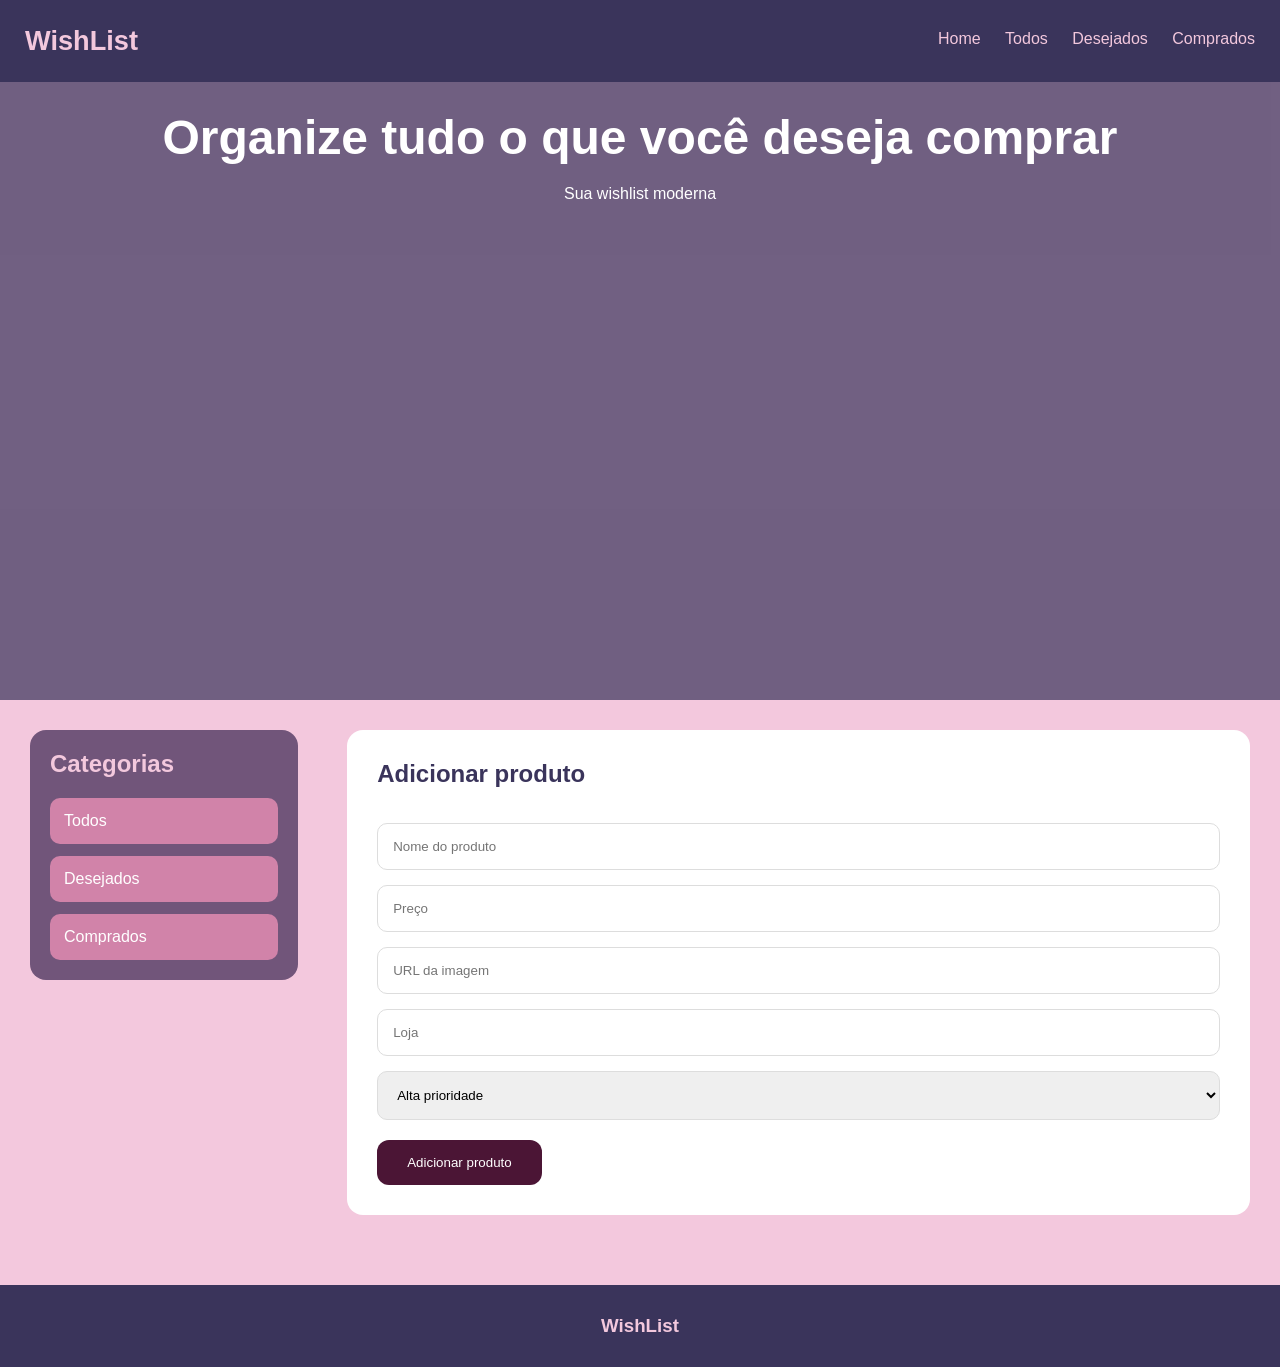
==== index.html @ 1a399465 "subindo projeto" ====
<!DOCTYPE html>
<html lang="pt-BR">

<head>

<meta charset="UTF-8">

<meta name="viewport"
content="width=device-width, initial-scale=1.0">

<title>WishList</title>

<link rel="stylesheet" href="style.css">

</head>

<body>

<header>

    <div class="logo">
        WishList
    </div>

    <nav>

        <a href="index.html">
            Home
        </a>

        <a href="todos.html">
            Todos
        </a>

        <a href="desejados.html">
            Desejados
        </a>

        <a href="comprados.html">
            Comprados
        </a>

    </nav>

    <div class="clear"></div>

</header>

<section class="parallax">

    <div class="overlay">

        <h1>
            Organize tudo o que você deseja comprar
        </h1>

        <p>
            Sua wishlist moderna
        </p>

    </div>

</section>

<div class="wrapper">

    <aside>

        <h2>
            Categorias
        </h2>

        <a href="todos.html">
            Todos
        </a>

        <a href="desejados.html">
            Desejados
        </a>

        <a href="comprados.html">
            Comprados
        </a>

    </aside>

    <main>

        <section class="formulario">

            <h2>
                Adicionar produto
            </h2>

            <input
            type="text"
            id="nome"
            placeholder="Nome do produto">

            <input
            type="number"
            id="preco"
            placeholder="Preço">

            <input
            type="text"
            id="imagem"
            placeholder="URL da imagem">

            <input
            type="text"
            id="loja"
            placeholder="Loja">

            <select id="prioridade">

                <option value="Alta">
                    Alta prioridade
                </option>

                <option value="Média">
                    Média prioridade
                </option>

                <option value="Baixa">
                    Baixa prioridade
                </option>

            </select>

            <button
            type="button"
            onclick="adicionarProduto()">

            Adicionar produto

            </button>

        </section>

    </main>

    <div class="clear"></div>

</div>

<footer>

    <h3>
        WishList
    </h3>

</footer>

<script src="script.js"></script>

</body>

</html>
---- style.css ----
*{
    margin:0;
    padding:0;
    box-sizing:border-box;
    font-family:Arial, sans-serif;
}

body{
    background:#F3C8DD;
}

header{
    width:100%;
    background:#3A345B;
    padding:25px;
    position:fixed;
    top:0;
    left:0;
    z-index:999;
}

.logo{
    float:left;
    color:#F3C8DD;
    font-size:1.7rem;
    font-weight:bold;
}

nav{
    float:right;
    margin-top:5px;
}

nav a{
    color:#F3C8DD;
    text-decoration:none;
    margin-left:20px;
    transition:0.3s;
}

nav a:hover{
    color:#D183A9;
}

.clear{
    clear:both;
}

.parallax{
    height:700px;
    background-image:url('https://www.imagensanimadas.com/data/media/1595/adolescente-imagem-animada-0016.gif');
    background-attachment:fixed;
    background-position:center;
    background-size:20%;
    background-repeat: no-repeat;

}

.overlay{
    width:100%;
    height:100%;
    background:rgba(58,52,91,0.7);
    text-align:center;
    color:white;
    padding-top:110px;
}

.overlay h1{
    font-size:3rem;
    animation:fadeDown 1s;
}

.overlay p{
    margin-top:20px;
    animation:fadeUp 1s;
}

.wrapper{
    width:100%;
    padding:30px;
}

aside{
    width:22%;
    float:left;
    background:#71557A;
    padding:20px;
    border-radius:16px;
}

aside h2{
    color:#F3C8DD;
    margin-bottom:20px;
}

aside a{
    display:block;
    background:#D183A9;
    padding:14px;
    margin-top:12px;
    border-radius:10px;
    color:white;
    text-decoration:none;
    transition:0.3s;
}

aside a:hover{
    background:#4B1535;
    transform:translateX(5px);
}

main{
    width:74%;
    float:right;
}

.formulario{
    background:white;
    padding:30px;
    border-radius:16px;
}

.formulario h2{
    color:#3A345B;
    margin-bottom:20px;
}

.formulario input,
.formulario select{
    width:100%;
    padding:15px;
    margin-top:15px;
    border:1px solid #ddd;
    border-radius:10px;
}

.formulario button{
    margin-top:20px;
    padding:15px 30px;
    border:none;
    border-radius:12px;
    background:#4B1535;
    color:white;
    cursor:pointer;
    transition:0.3s;
}

.formulario button:hover{
    background:#3A345B;
    transform:translateY(-3px);
}

.cards{
    margin-top:30px;
}

.card{
    width:31%;
    float:left;
    margin-right:3.5%;
    margin-bottom:25px;
    background:white;
    border-radius:16px;
    overflow:hidden;
    transition:0.3s;
    animation:fadeCard 0.5s;
}

.card:nth-child(3n){
    margin-right:0;
}

.card:hover{
    transform:translateY(-8px);
}

.card img{
    width:100%;
    height:220px;
    object-fit:cover;
}

.card-content{
    padding:20px;
}

.card-content h3{
    color:#3A345B;
    margin-bottom:10px;
}

.card-content p{
    margin-top:8px;
}

.prioridade{
    margin-top:15px;
    display:inline-block;
    padding:8px 12px;
    border-radius:8px;
    color:white;
}

.alta{
    background:#4B1535;
}

.media{
    background:#71557A;
}

.baixa{
    background:#D183A9;
}

.acoes{
    margin-top:20px;
}

.acoes button{
    padding:10px 14px;
    border:none;
    border-radius:8px;
    margin-right:8px;
    cursor:pointer;
    transition:0.3s;
}

.acoes button:hover{
    transform:scale(1.05);
}

.btn-desejado{
    background:#71557A;
    color:white;
}

.btn-comprado{
    background:#3A345B;
    color:white;
}

.btn-excluir{
    background:#4B1535;
    color:white;
}

.comprado{
    opacity:0.6;
}

.comprado h3{
    text-decoration:line-through;
}

.titulo-pagina{
    padding-top:140px;
    text-align:center;
    color:#3A345B;
}

.pagina-cards{
    padding:30px;
}

footer{
    clear:both;
    background:#3A345B;
    color:#F3C8DD;
    text-align:center;
    padding:30px;
    margin-top:40px;
}

@keyframes fadeDown{

    from{
        opacity:0;
        transform:translateY(-40px);
    }

    to{
        opacity:1;
        transform:translateY(0);
    }

}

@keyframes fadeUp{

    from{
        opacity:0;
        transform:translateY(40px);
    }

    to{
        opacity:1;
        transform:translateY(0);
    }

}

@keyframes fadeCard{

    from{
        opacity:0;
        transform:translateY(20px);
    }

    to{
        opacity:1;
        transform:translateY(0);
    }

}

@media screen and (max-width:900px){

    aside{
        width:100%;
        margin-bottom:25px;
    }

    main{
        width:100%;
    }

    .card{
        width:48%;
        margin-right:4%;
    }

    .card:nth-child(2n){
        margin-right:0;
    }

}

@media screen and (max-width:620px){

    .logo{
        float:none;
        text-align:center;
        margin-bottom:15px;
    }

    nav{
        float:none;
        text-align:center;
    }

    .overlay h1{
        font-size:2rem;
    }

    .card{
        width:100%;
        margin-right:0;
    }

}

.sem-produtos {
    text-align: center;
    padding: 60px 20px;
    background: white;
    border-radius: 16px;
    color: #3A345B;
}

.sem-produtos p {
    font-size: 1.2rem;
}

.btn-desejado {
    background: #71557A;
    color: white;
}

.btn-comprado {
    background: #3A345B;
    color: white;
}

.btn-excluir {
    background: #4B1535;
    color: white;
}

.acoes button {
    padding: 10px 14px;
    border: none;
    border-radius: 8px;
    margin-right: 8px;
    cursor: pointer;
    transition: 0.3s;
}

.acoes button:hover {
    transform: scale(1.05);
}

.prioridade {
    margin-top: 15px;
    display: inline-block;
    padding: 8px 12px;
    border-radius: 8px;
    color: white;
}

.alta {
    background: #4B1535;
}

.media {
    background: #71557A;
}

.baixa {
    background: #D183A9;
}

.comprado {
    opacity: 0.7;
}

.comprado h3 {
    text-decoration: line-through;
}

/* Garantir que os cards apareçam */
.cards {
    margin-top: 30px;
    min-height: 200px;
}

.card {
    width: 31%;
    float: left;
    margin-right: 3.5%;
    margin-bottom: 25px;
    background: white;
    border-radius: 16px;
    overflow: hidden;
    transition: 0.3s;
    animation: fadeCard 0.5s;
    display: block; /* Garantir que seja visível */
}

/* Para garantir que os cards apareçam mesmo sem imagem */
.card img {
    width: 100%;
    height: 220px;
    object-fit: cover;
    display: block;
}

/* Garantir que os cards sejam visíveis */
.cards {
    min-height: 400px;
    width: 100%;
}

.card {
    width: 31%;
    float: left;
    margin-right: 3.5%;
    margin-bottom: 25px;
    background: white;
    border-radius: 16px;
    overflow: hidden;
    transition: 0.3s;
    display: block !important;
}

.card:nth-child(3n) {
    margin-right: 0;
}

.sem-produtos {
    text-align: center;
    padding: 60px 20px;
    background: white;
    border-radius: 16px;
    color: #3A345B;
    width: 100%;
    float: left;
}

.sem-produtos p {
    font-size: 1.2rem;
}

.btn-comprado {
    background: #3A345B;
    color: white;
}

.btn-excluir {
    background: #4B1535;
    color: white;
}

.acoes button {
    padding: 10px 14px;
    border: none;
    border-radius: 8px;
    margin-right: 8px;
    cursor: pointer;
    transition: 0.3s;
}

.acoes button:hover {
    transform: scale(1.05);
}

.prioridade {
    margin-top: 15px;
    display: inline-block;
    padding: 8px 12px;
    border-radius: 8px;
    color: white;
}

.alta {
    background: #4B1535;
}

.media {
    background: #71557A;
}

.baixa {
    background: #D183A9;
}

.comprado {
    opacity: 0.7;
}

.comprado h3 {
    text-decoration: line-through;
}

/* Limpar floats */
.clear {
    clear: both;
}
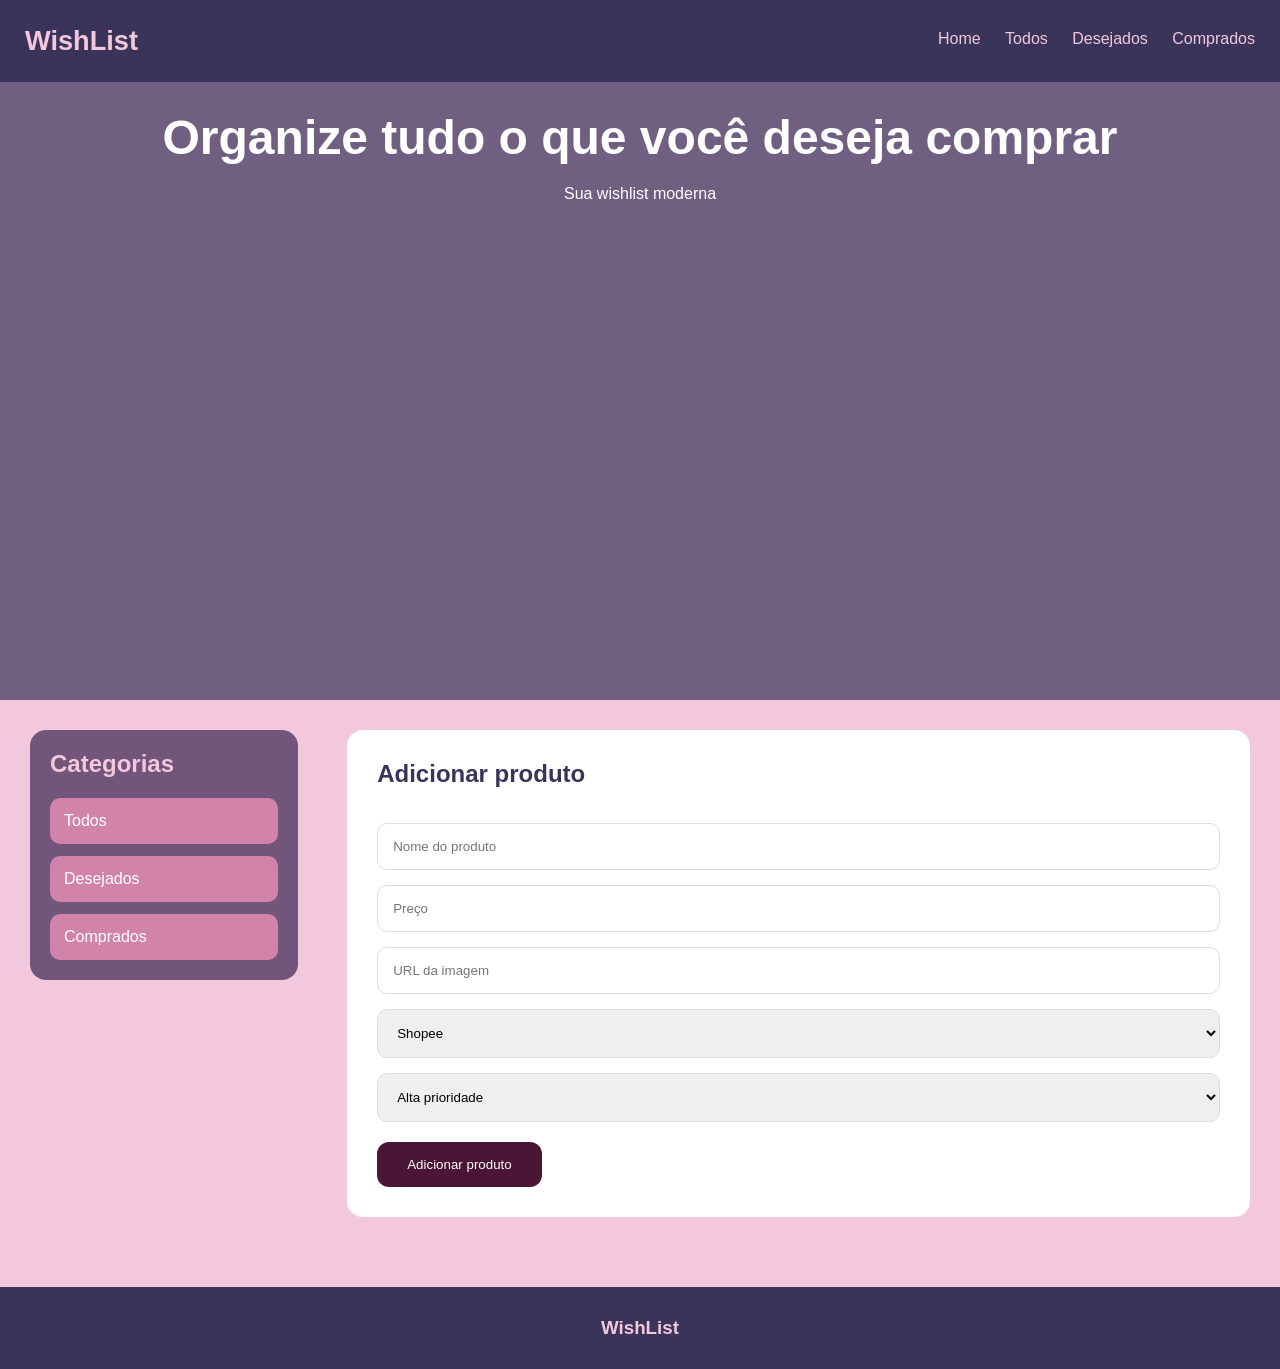
==== commit 59a1c95b: "sunbundo arquivos" ====
--- a/index.html
+++ b/index.html
@@ -7,6 +7,27 @@
 
 <meta name="viewport"
 content="width=device-width, initial-scale=1.0">
+<link rel="manifest" href="manifest.json">
+
+<script>
+    window.addEventListener('load', () => {
+        registerSW();
+    });
+
+    async function registerSW() {
+        if ('serviceWorker' in navigator) {
+            try {
+                await navigator
+                    .serviceWorker
+                    .register('serviceworker.js');
+            }
+
+            catch (e) {
+                console.log('SW registration failed');
+            }
+        }
+    }
+</script>
 
 <title>WishList</title>
 
@@ -107,10 +128,16 @@
             id="imagem"
             placeholder="URL da imagem">
 
-            <input
-            type="text"
-            id="loja"
-            placeholder="Loja">
+           <select id="loja">
+            <option value="Shopee">Shopee</option>
+            <option value="Amazon">Amazon</option>
+            <option value="Mercado Livre">Mercado Livre</option>
+            <option value="Shein">Shein</option>
+            <option value="Aliexpress">Aliexpress</option>
+            <option value="Temu">Temu</option>
+            <option value="Dafiti">Dafiti</option>
+            <option value="O Boticário">O Boticário</option>
+        </select>
 
             <select id="prioridade">
 
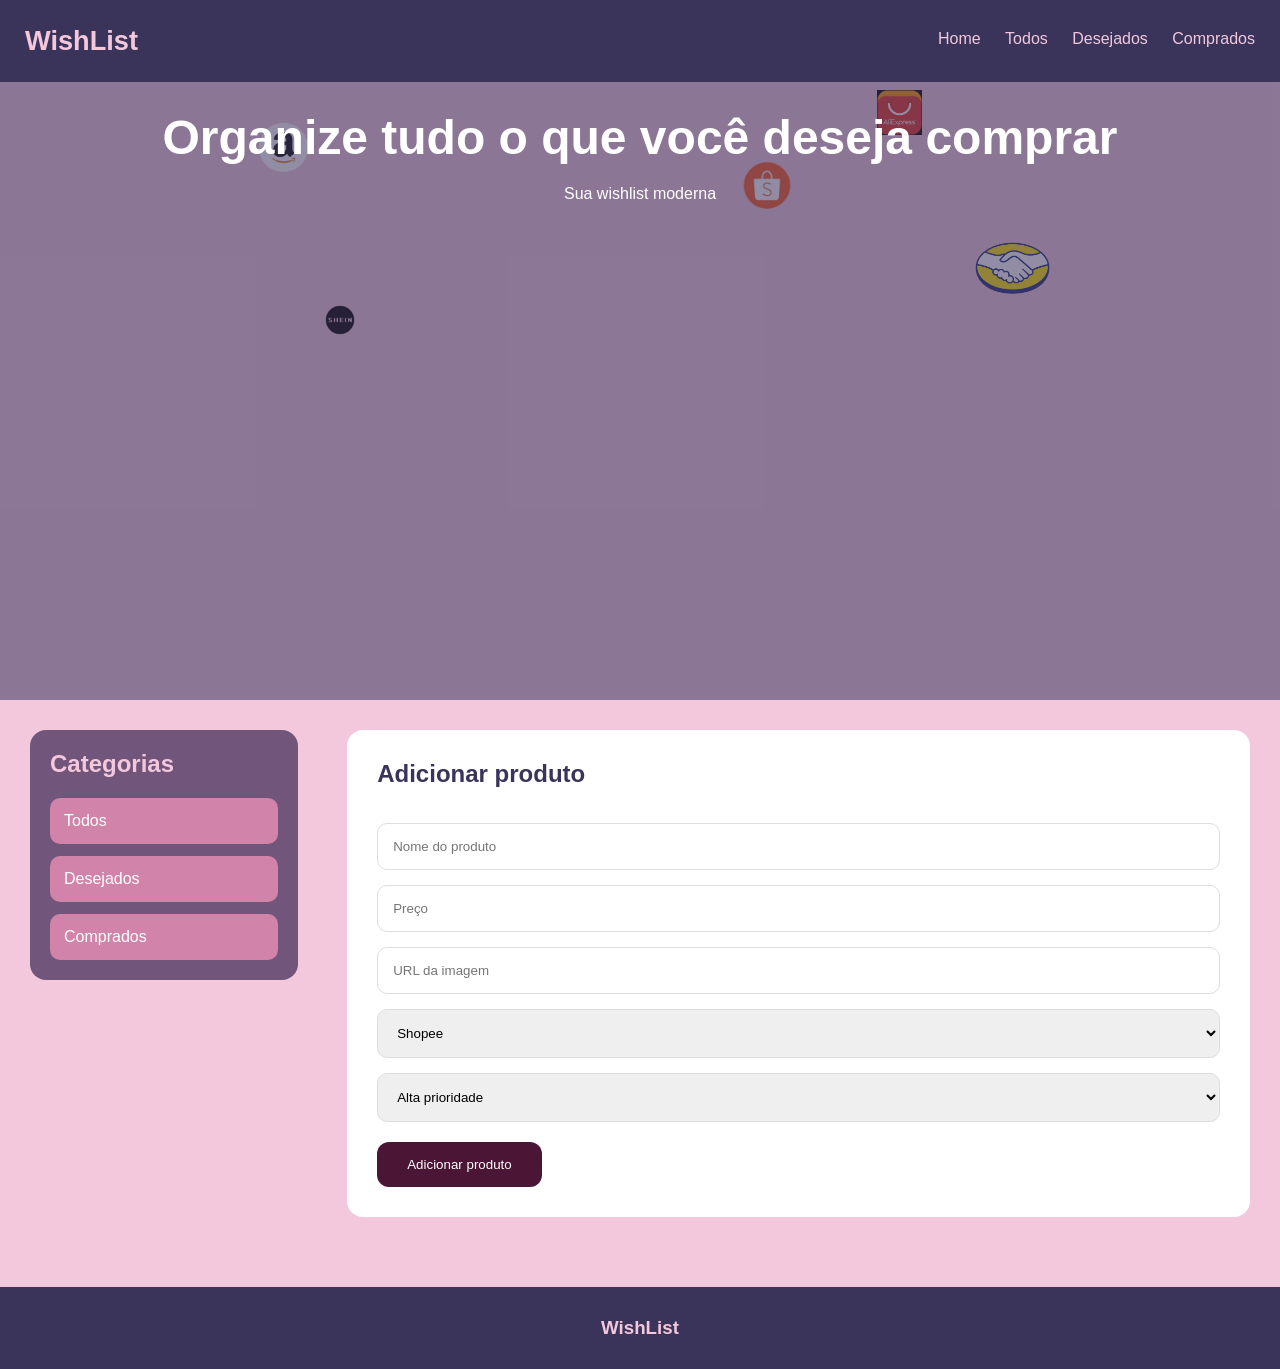
==== commit cded8cbd: "upando manifest json" ====
--- a/index.html
+++ b/index.html
@@ -68,6 +68,23 @@
 </header>
 
 <section class="parallax">
+
+    <div class="floating-icons">
+
+        <img src="./imagens/amazon.png" class="icon icon1">
+
+        <img src="./imagens/ali.png" class="icon icon2">
+
+        <img src="./imagens/ml.png" class="icon icon3">
+
+        <img src="./imagens/shein.png" class="icon icon4">
+
+        <img src="./imagens/shopee.png" class="icon icon5">
+     
+
+
+
+    </div>
 
     <div class="overlay">
 
--- a/style.css
+++ b/style.css
@@ -545,4 +545,104 @@
 /* Limpar floats */
 .clear {
     clear: both;
+}
+
+.parallax{
+    height:700px;
+    position:relative;
+    overflow:hidden;
+
+    background-image:url('https://www.imagensanimadas.com/data/media/1595/adolescente-imagem-animada-0016.gif');
+    background-attachment:fixed;
+    background-position:center;
+    background-size:20%;
+    background-repeat:no-repeat;
+}
+
+.floating-icons{
+    position:absolute;
+    inset:0;
+    z-index:1;
+}
+
+.icon{
+    position:absolute;
+    object-fit:contain;
+    animation:flutuar 5s ease-in-out infinite;
+    opacity:0.95;
+}
+
+
+.icon1{
+    width:55px;
+    top:120px;
+    left:20%;
+}
+
+.icon2{
+    width:45px;
+    top:90px;
+    right:28%;
+    animation-delay:1s;
+}
+
+.icon3{
+    width:75px;
+    top:240px;
+    right:18%;
+    animation-delay:2s;
+}
+
+.icon4{
+    width:40px;
+    top:300px;
+    left:25%;
+    animation-delay:3s;
+}
+
+.icon5{
+    width:50px;
+    top:160px;
+    left:58%;
+    animation-delay:1.5s;
+}
+
+.icon6{
+    width:70px;
+    top:380px;
+    left:60%;
+    animation-delay:2.5s;
+}
+
+
+
+.overlay{
+    width:100%;
+    height:100%;
+    position:relative;
+    z-index:2;
+
+    background:rgba(58,52,91,0.55);
+
+    text-align:center;
+    color:white;
+    padding-top:110px;
+}
+
+
+
+@keyframes flutuar{
+
+    0%{
+        transform:translateY(0px);
+    }
+
+    50%{
+        transform:translateY(-18px);
+    }
+
+    100%{
+        transform:translateY(0px);
+    }
+
 }
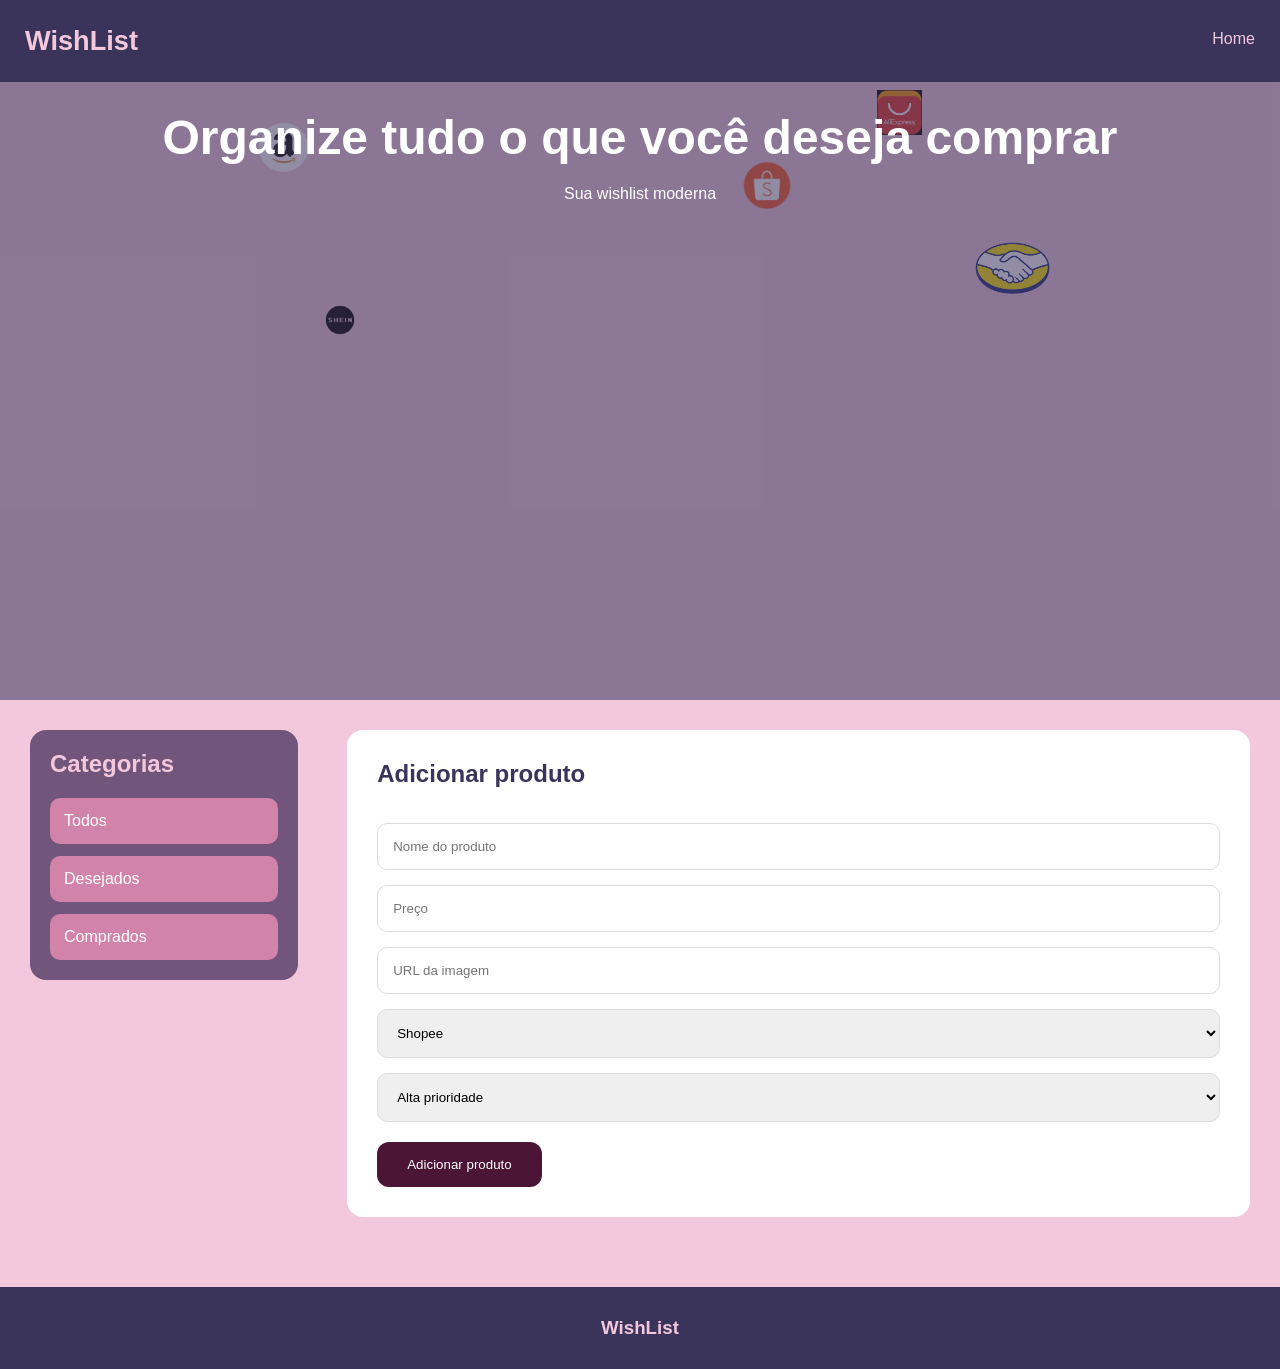
==== commit c37a8f14: "ajustes no html" ====
--- a/index.html
+++ b/index.html
@@ -8,6 +8,7 @@
 <meta name="viewport"
 content="width=device-width, initial-scale=1.0">
 <link rel="manifest" href="manifest.json">
+
 
 <script>
     window.addEventListener('load', () => {
@@ -49,17 +50,6 @@
             Home
         </a>
 
-        <a href="todos.html">
-            Todos
-        </a>
-
-        <a href="desejados.html">
-            Desejados
-        </a>
-
-        <a href="comprados.html">
-            Comprados
-        </a>
 
     </nav>
 
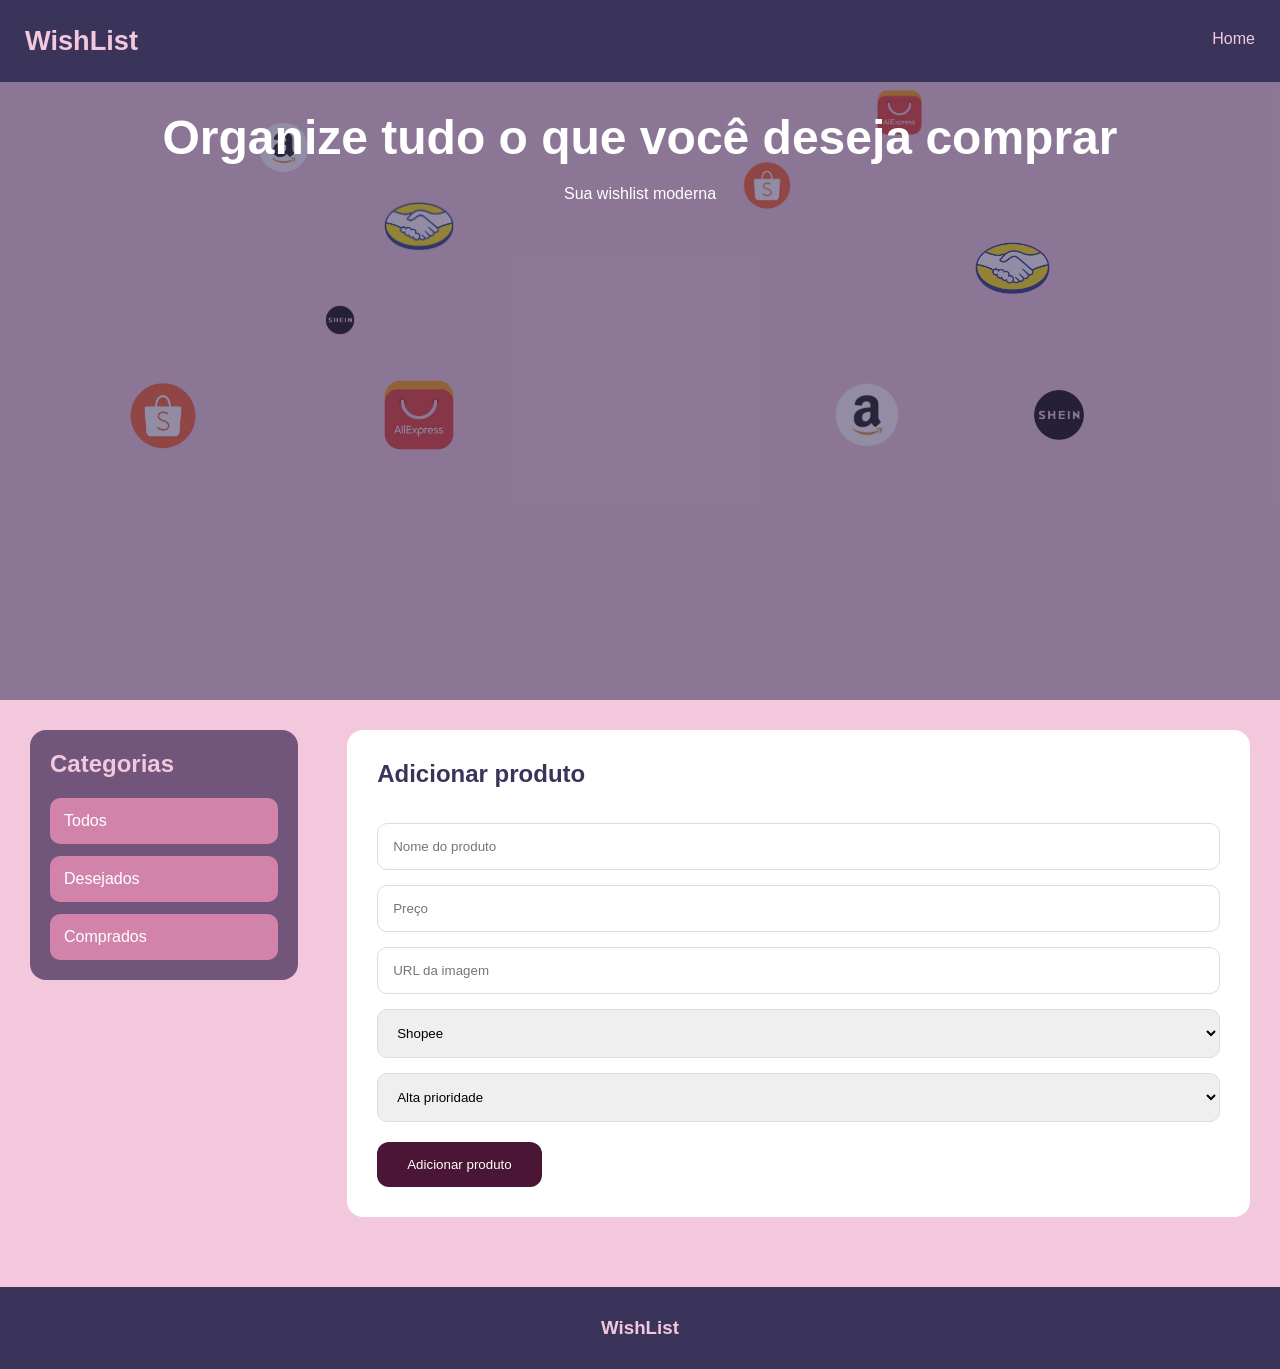
==== commit c2e82d12: "ajustando icones" ====
--- a/index.html
+++ b/index.html
@@ -49,8 +49,6 @@
         <a href="index.html">
             Home
         </a>
-
-
     </nav>
 
     <div class="clear"></div>
@@ -62,15 +60,15 @@
     <div class="floating-icons">
 
         <img src="./imagens/amazon.png" class="icon icon1">
-
-        <img src="./imagens/ali.png" class="icon icon2">
-
+        <img src="./imagens/aliexpress.png" class="icon icon2">
         <img src="./imagens/ml.png" class="icon icon3">
-
         <img src="./imagens/shein.png" class="icon icon4">
-
         <img src="./imagens/shopee.png" class="icon icon5">
-     
+        <img src="./imagens/amazon.png" class="icon icon6">
+        <img src="./imagens/aliexpress.png" class="icon icon7">
+        <img src="./imagens/ml.png" class="icon icon8">
+        <img src="./imagens/shein.png" class="icon icon9">
+        <img src="./imagens/shopee.png" class="icon icon10">
 
 
 
--- a/style.css
+++ b/style.css
@@ -428,7 +428,6 @@
     text-decoration: line-through;
 }
 
-/* Garantir que os cards apareçam */
 .cards {
     margin-top: 30px;
     min-height: 200px;
@@ -444,10 +443,9 @@
     overflow: hidden;
     transition: 0.3s;
     animation: fadeCard 0.5s;
-    display: block; /* Garantir que seja visível */
-}
-
-/* Para garantir que os cards apareçam mesmo sem imagem */
+    display: block;
+}
+
 .card img {
     width: 100%;
     height: 220px;
@@ -455,7 +453,6 @@
     display: block;
 }
 
-/* Garantir que os cards sejam visíveis */
 .cards {
     min-height: 400px;
     width: 100%;
@@ -542,7 +539,6 @@
     text-decoration: line-through;
 }
 
-/* Limpar floats */
 .clear {
     clear: both;
 }
@@ -610,7 +606,32 @@
 .icon6{
     width:70px;
     top:380px;
-    left:60%;
+    left:65%;
+    animation-delay:2.5s;
+}
+.icon7{
+    width:70px;
+    top:380px;
+    left:30%;
+    animation-delay:2.5s;
+}
+.icon8{
+    width:70px;
+    top:200px;
+    left:30%;
+    animation-delay:2.5s;
+}
+
+.icon9{
+    width:70px;
+    top:380px;
+    left:80%;
+    animation-delay:2.5s;
+}
+.icon10{
+    width:70px;
+    top:380px;
+    left:10%;
     animation-delay:2.5s;
 }
 
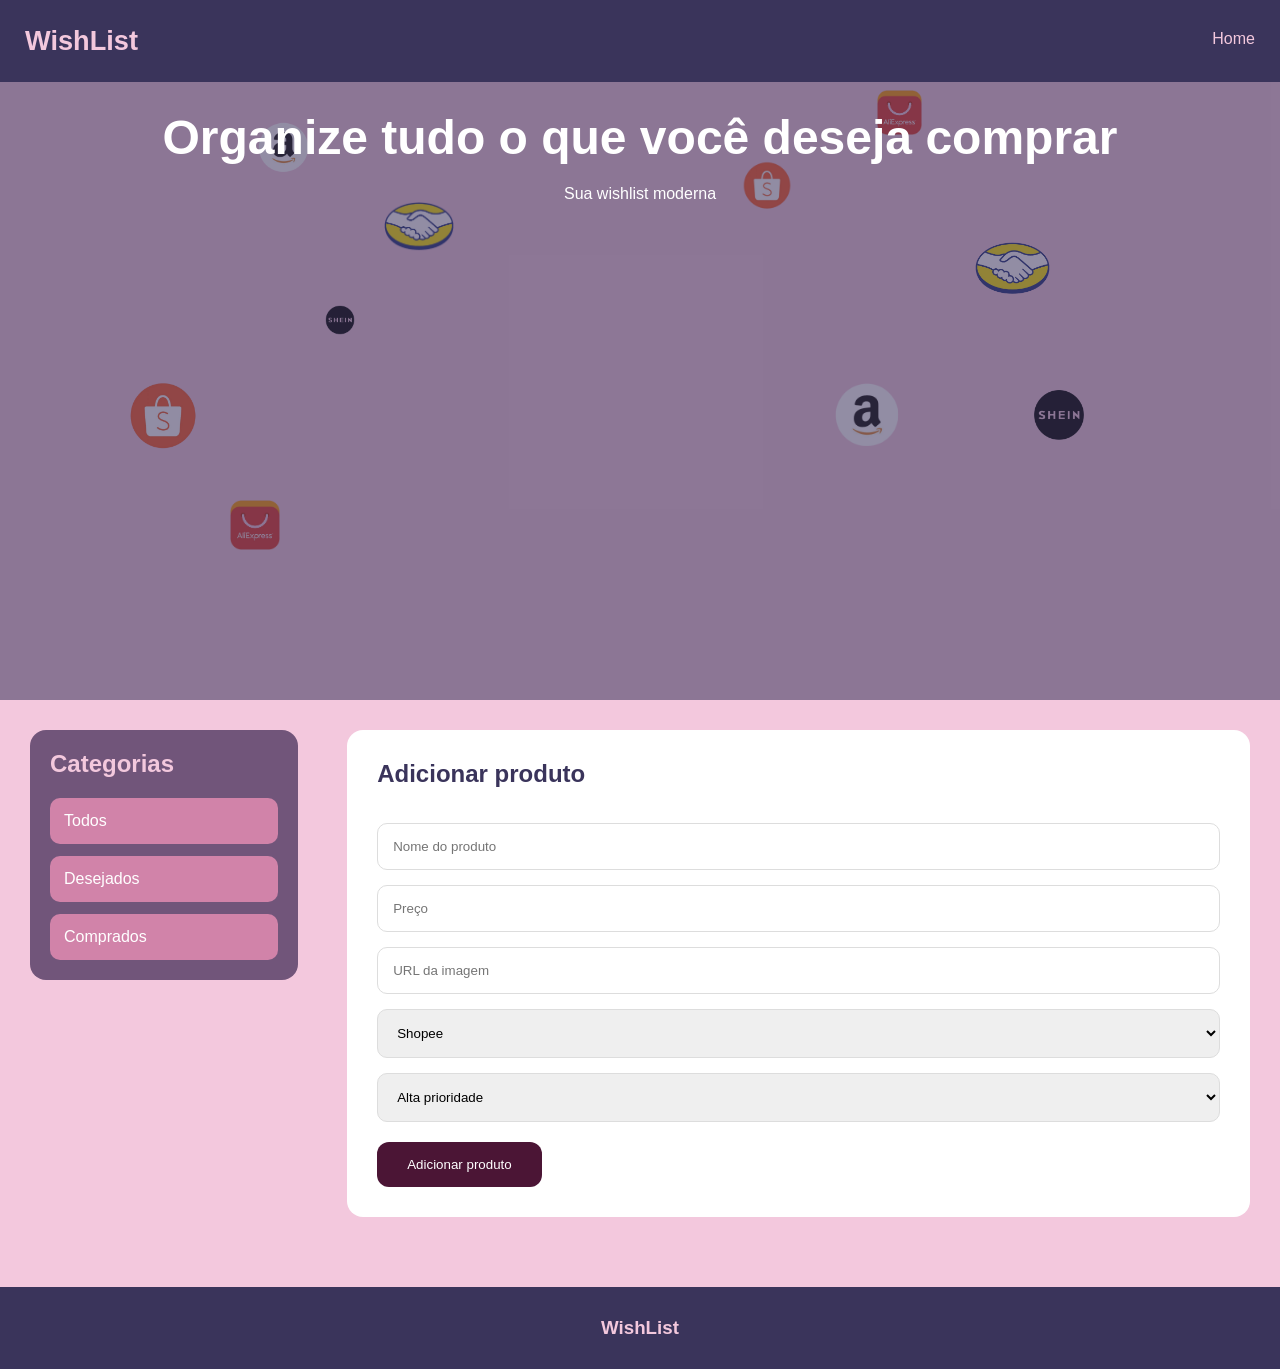
==== commit 7929ce75: "modal de edicao" ====
--- a/index.html
+++ b/index.html
@@ -10,25 +10,25 @@
 <link rel="manifest" href="manifest.json">
 
 
-<script>
-    window.addEventListener('load', () => {
-        registerSW();
-    });
-
-    async function registerSW() {
-        if ('serviceWorker' in navigator) {
-            try {
-                await navigator
-                    .serviceWorker
-                    .register('serviceworker.js');
-            }
-
-            catch (e) {
-                console.log('SW registration failed');
+    <script>
+        window.addEventListener('load', () => {
+            registerSW();
+        });
+
+        async function registerSW() {
+            if ('serviceWorker' in navigator) {
+                try {
+                    await navigator
+                        .serviceWorker
+                        .register('serviceworker.js');
+                }
+
+                catch (e) {
+                    console.log('SW registration failed');
+                }
             }
         }
-    }
-</script>
+    </script>
 
 <title>WishList</title>
 
@@ -38,153 +38,163 @@
 
 <body>
 
-<header>
-
-    <div class="logo">
-        WishList
+    <header>
+        <div class="logo">
+            WishList
+        </div>
+        <nav>
+            <a href="index.html">
+                Home
+            </a>
+        </nav>
+        <div class="clear"></div>
+    </header>
+
+    <section class="parallax">
+        <div class="floating-icons">
+            <img src="./imagens/amazon.png" class="icon icon1">
+            <img src="./imagens/aliexpress.png" class="icon icon2">
+            <img src="./imagens/ml.png" class="icon icon3">
+            <img src="./imagens/shein.png" class="icon icon4">
+            <img src="./imagens/shopee.png" class="icon icon5">
+            <img src="./imagens/amazon.png" class="icon icon6">
+            <img src="./imagens/aliexpress.png" class="icon icon7">
+            <img src="./imagens/ml.png" class="icon icon8">
+            <img src="./imagens/shein.png" class="icon icon9">
+            <img src="./imagens/shopee.png" class="icon icon10">
+        </div>
+        <div class="overlay">
+            <h1>Organize tudo o que você deseja comprar</h1>
+            <p>Sua wishlist moderna</p>
+        </div>
+
+    </section>
+
+    <div class="wrapper">
+
+        <aside>
+
+            <h2>
+                Categorias
+            </h2>
+
+            <a href="todos.html">
+                Todos
+            </a>
+
+            <a href="desejados.html">
+                Desejados
+            </a>
+
+            <a href="comprados.html">
+                Comprados
+            </a>
+
+        </aside>
+
+        <main>
+
+            <section class="formulario">
+
+                <h2>
+                    Adicionar produto
+                </h2>
+
+                <input
+                type="text"
+                id="nome"
+                placeholder="Nome do produto">
+
+                <input
+                type="text"
+                id="preco"
+                placeholder="Preço">
+
+                <input
+                type="text"
+                id="imagem"
+                placeholder="URL da imagem">
+
+            <select id="loja">
+                <option value="Shopee">Shopee</option>
+                <option value="Amazon">Amazon</option>
+                <option value="Mercado Livre">Mercado Livre</option>
+                <option value="Shein">Shein</option>
+                <option value="Aliexpress">Aliexpress</option>
+                <option value="Temu">Temu</option>
+                <option value="Dafiti">Dafiti</option>
+                <option value="O Boticário">O Boticário</option>
+            </select>
+
+                <select id="prioridade">
+
+                    <option value="Alta">
+                        Alta prioridade
+                    </option>
+
+                    <option value="Média">
+                        Média prioridade
+                    </option>
+
+                    <option value="Baixa">
+                        Baixa prioridade
+                    </option>
+
+                </select>
+
+                <button
+                type="button"
+                onclick="adicionarProduto()">
+
+                Adicionar produto
+
+                </button>
+
+            </section>
+
+        </main>
+
+        <div class="clear"></div>
+
     </div>
 
-    <nav>
-
-        <a href="index.html">
-            Home
-        </a>
-    </nav>
-
-    <div class="clear"></div>
-
-</header>
-
-<section class="parallax">
-
-    <div class="floating-icons">
-
-        <img src="./imagens/amazon.png" class="icon icon1">
-        <img src="./imagens/aliexpress.png" class="icon icon2">
-        <img src="./imagens/ml.png" class="icon icon3">
-        <img src="./imagens/shein.png" class="icon icon4">
-        <img src="./imagens/shopee.png" class="icon icon5">
-        <img src="./imagens/amazon.png" class="icon icon6">
-        <img src="./imagens/aliexpress.png" class="icon icon7">
-        <img src="./imagens/ml.png" class="icon icon8">
-        <img src="./imagens/shein.png" class="icon icon9">
-        <img src="./imagens/shopee.png" class="icon icon10">
-
-
-
+    <footer>
+
+        <h3>
+            WishList
+        </h3>
+
+    </footer>
+
+
+    <div id="editModal" class="modal">
+        <div class="modal-content">
+            <span class="close" onclick="fecharModal()">&times;</span>
+            <h2>Editar Produto</h2>
+            <input type="hidden" id="editId">
+            <input type="text" id="editNome" placeholder="Nome do produto">
+            <input type="text" id="editPreco" placeholder="Preço">
+            <input type="text" id="editImagem" placeholder="URL da imagem">
+            <select id="editLoja">
+                <option value="Shopee">Shopee</option>
+                <option value="Amazon">Amazon</option>
+                <option value="Mercado Livre">Mercado Livre</option>
+                <option value="Shein">Shein</option>
+                <option value="Aliexpress">Aliexpress</option>
+                <option value="Temu">Temu</option>
+                <option value="Dafiti">Dafiti</option>
+                <option value="O Boticário">O Boticário</option>
+            </select>
+            <select id="editPrioridade">
+                <option value="Alta">Alta prioridade</option>
+                <option value="Média">Média prioridade</option>
+                <option value="Baixa">Baixa prioridade</option>
+            </select>
+            <button onclick="salvarEdicao()">Salvar alterações</button>
+        </div>
     </div>
 
-    <div class="overlay">
-
-        <h1>
-            Organize tudo o que você deseja comprar
-        </h1>
-
-        <p>
-            Sua wishlist moderna
-        </p>
-
-    </div>
-
-</section>
-
-<div class="wrapper">
-
-    <aside>
-
-        <h2>
-            Categorias
-        </h2>
-
-        <a href="todos.html">
-            Todos
-        </a>
-
-        <a href="desejados.html">
-            Desejados
-        </a>
-
-        <a href="comprados.html">
-            Comprados
-        </a>
-
-    </aside>
-
-    <main>
-
-        <section class="formulario">
-
-            <h2>
-                Adicionar produto
-            </h2>
-
-            <input
-            type="text"
-            id="nome"
-            placeholder="Nome do produto">
-
-            <input
-            type="number"
-            id="preco"
-            placeholder="Preço">
-
-            <input
-            type="text"
-            id="imagem"
-            placeholder="URL da imagem">
-
-           <select id="loja">
-            <option value="Shopee">Shopee</option>
-            <option value="Amazon">Amazon</option>
-            <option value="Mercado Livre">Mercado Livre</option>
-            <option value="Shein">Shein</option>
-            <option value="Aliexpress">Aliexpress</option>
-            <option value="Temu">Temu</option>
-            <option value="Dafiti">Dafiti</option>
-            <option value="O Boticário">O Boticário</option>
-        </select>
-
-            <select id="prioridade">
-
-                <option value="Alta">
-                    Alta prioridade
-                </option>
-
-                <option value="Média">
-                    Média prioridade
-                </option>
-
-                <option value="Baixa">
-                    Baixa prioridade
-                </option>
-
-            </select>
-
-            <button
-            type="button"
-            onclick="adicionarProduto()">
-
-            Adicionar produto
-
-            </button>
-
-        </section>
-
-    </main>
-
-    <div class="clear"></div>
-
-</div>
-
-<footer>
-
-    <h3>
-        WishList
-    </h3>
-
-</footer>
-
-<script src="script.js"></script>
+    <script src="script.js"></script>
 
 </body>
 
--- a/style.css
+++ b/style.css
@@ -236,15 +236,48 @@
 }
 
 .btn-comprado{
-    background:#3A345B;
-    color:white;
-}
-
+    background: rgb(0, 136, 0);
+    color: white;
+    padding: 8px 14px;
+    border: none;
+    border-radius: 8px;
+    margin-right: 8px;
+    cursor: pointer;
+    transition: 0.3s;
+}
+.btn-comprado:hover {
+    transform: scale(1.05);
+    background: #1a2a4a;
+}
 .btn-excluir{
-    background:#4B1535;
-    color:white;
-}
-
+   background: red;
+    color: white;
+    padding: 8px 14px;
+    border: none;
+    border-radius: 8px;
+    margin-right: 8px;
+    cursor: pointer;
+    transition: 0.3s;
+}
+.btn-excluir:hover {
+    transform: scale(1.05);
+    background: #1a2a4a;
+}
+.btn-editar{
+   background: #2c3e66;
+    color: white;
+    padding: 8px 14px;
+    border: none;
+    border-radius: 8px;
+    margin-right: 8px;
+    cursor: pointer;
+    transition: 0.3s;
+}
+
+.btn-editar:hover {
+    transform: scale(1.05);
+    background: #1a2a4a;
+}
 .comprado{
     opacity:0.6;
 }
@@ -547,7 +580,6 @@
     height:700px;
     position:relative;
     overflow:hidden;
-
     background-image:url('https://www.imagensanimadas.com/data/media/1595/adolescente-imagem-animada-0016.gif');
     background-attachment:fixed;
     background-position:center;
@@ -568,11 +600,11 @@
     opacity:0.95;
 }
 
-
 .icon1{
     width:55px;
     top:120px;
     left:20%;
+     animation-delay:2.5s;
 }
 
 .icon2{
@@ -610,9 +642,9 @@
     animation-delay:2.5s;
 }
 .icon7{
-    width:70px;
-    top:380px;
-    left:30%;
+    width:50px;
+    top:500px;
+    left:18%;
     animation-delay:2.5s;
 }
 .icon8{
@@ -635,8 +667,6 @@
     animation-delay:2.5s;
 }
 
-
-
 .overlay{
     width:100%;
     height:100%;
@@ -651,6 +681,71 @@
 }
 
 
+.modal {
+    display: none;
+    position: fixed;
+    z-index: 1000;
+    left: 0;
+    top: 0;
+    width: 100%;
+    height: 100%;
+    background-color: rgba(0,0,0,0.5);
+}
+
+.modal-content {
+    background-color: white;
+    margin: 10% auto;
+    padding: 30px;
+    border-radius: 16px;
+    width: 90%;
+    max-width: 500px;
+    position: relative;
+    animation: fadeDown 0.3s;
+}
+
+.close {
+    position: absolute;
+    right: 20px;
+    top: 15px;
+    font-size: 28px;
+    font-weight: bold;
+    cursor: pointer;
+    color: #3A345B;
+}
+
+.close:hover {
+    color: #4B1535;
+}
+
+.modal-content h2 {
+    color: #3A345B;
+    margin-bottom: 20px;
+}
+
+.modal-content input,
+.modal-content select {
+    width: 100%;
+    padding: 12px;
+    margin-top: 10px;
+    border: 1px solid #ddd;
+    border-radius: 8px;
+}
+
+.modal-content button {
+    margin-top: 20px;
+    padding: 12px 25px;
+    background: #4B1535;
+    color: white;
+    border: none;
+    border-radius: 8px;
+    cursor: pointer;
+    width: 100%;
+}
+
+.modal-content button:hover {
+    background: #3A345B;
+}
+
 
 @keyframes flutuar{
 
